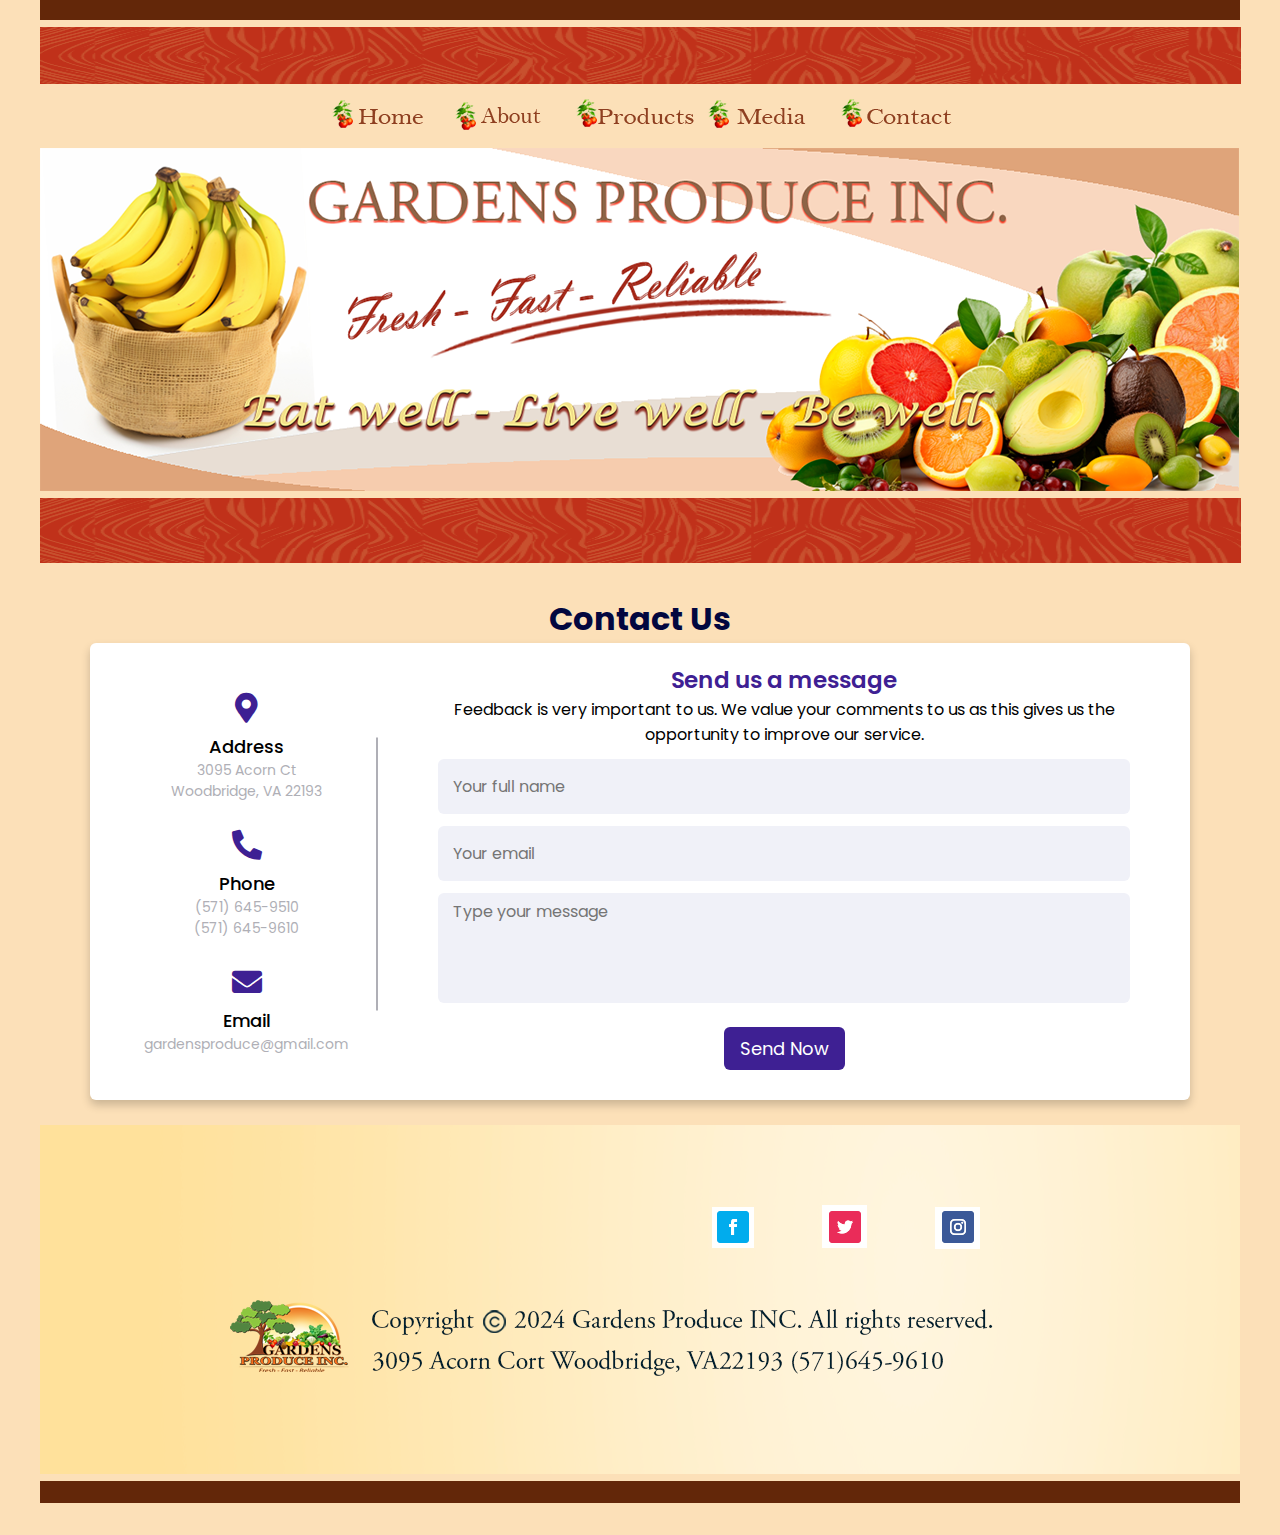
==== Contact..html @ 8fe2443d "Add files via upload" ====
<!doctype html>
<html>
<head>
<meta charset="utf-8">
<link rel="icon" type="image/png" href="images/favicon.png">
<title>Gardens Produce INC.</title>
<script type="text/javascript">
function MM_swapImgRestore() { //v3.0
  var i,x,a=document.MM_sr; for(i=0;a&&i<a.length&&(x=a[i])&&x.oSrc;i++) x.src=x.oSrc;
}
function MM_preloadImages() { //v3.0
  var d=document; if(d.images){ if(!d.MM_p) d.MM_p=new Array();
    var i,j=d.MM_p.length,a=MM_preloadImages.arguments; for(i=0; i<a.length; i++)
    if (a[i].indexOf("#")!=0){ d.MM_p[j]=new Image; d.MM_p[j++].src=a[i];}}
}

function MM_findObj(n, d) { //v4.01
  var p,i,x;  if(!d) d=document; if((p=n.indexOf("?"))>0&&parent.frames.length) {
    d=parent.frames[n.substring(p+1)].document; n=n.substring(0,p);}
  if(!(x=d[n])&&d.all) x=d.all[n]; for (i=0;!x&&i<d.forms.length;i++) x=d.forms[i][n];
  for(i=0;!x&&d.layers&&i<d.layers.length;i++) x=MM_findObj(n,d.layers[i].document);
  if(!x && d.getElementById) x=d.getElementById(n); return x;
}

function MM_swapImage() { //v3.0
  var i,j=0,x,a=MM_swapImage.arguments; document.MM_sr=new Array; for(i=0;i<(a.length-2);i+=3)
   if ((x=MM_findObj(a[i]))!=null){document.MM_sr[j++]=x; if(!x.oSrc) x.oSrc=x.src; x.src=a[i+2];}
}
</script>
<style type="text/css">
h1 {
    color: #02073F;
}
</style>
</head>
<center>
<body background="images/Backgraund_Contact.png" onLoad="MM_preloadImages('images/Home_On.png','images/Products_On.png','images/Media_On.png','images/Contact_On.png','images/About_On.png')">
<table width="1200" border="0" cellspacing="0" cellpadding="0">
  <tbody>
    <tr>
      <td colspan="7"><img src="images/Barra_Cafe.png" width="1200" height="20" alt=""/></td>
    </tr>
    <tr>
      <td colspan="7"><img src="images/redPattern.png" width="1201" height="57" alt=""/></td>
    </tr>
    <tr>
      <td width="278">&nbsp;</td>
      <td width="127"><a href="index.html" onMouseOut="MM_swapImgRestore()" onMouseOver="MM_swapImage('Image4','','images/Home_On.png',1)"><img src="images/Home_Off.png" alt="" width="127" height="50" id="Image4"></a></td>
      <td width="127"><a href="About Us.html" onMouseOut="MM_swapImgRestore()" onMouseOver="MM_swapImage('Image16','','images/About_On.png',1)"><img src="images/About_Off.png" alt="" width="127" height="50" id="Image16"></a></td>
      <td width="127"><a href="products.htlm.html" onMouseOut="MM_swapImgRestore()" onMouseOver="MM_swapImage('Image6','','images/Products_On.png',1)"><img src="images/Products_Off.png" alt="" width="127" height="50" id="Image6"></a></td>
      <td width="127"><a href="Media.htlm.html" onMouseOut="MM_swapImgRestore()" onMouseOver="MM_swapImage('Image7','','images/Media_On.png',1)"><img src="images/Media_Off.png" alt="" width="127" height="50" id="Image7"></a></td>
      <td width="146"><a href="Contact..html" onMouseOut="MM_swapImgRestore()" onMouseOver="MM_swapImage('Image8','','images/Contact_On.png',1)"><img src="images/Contact_Off.png" alt="" width="146" height="50" id="Image8"></a></td>
      <td width="268">&nbsp;</td>
    </tr>
    <tr>
      <td colspan="7"><img src="images/Banners fruits.png" width="1199" height="343" alt=""/></td>
    </tr>
  </tbody>
</table>

<table width="1200" border="0" cellspacing="0" cellpadding="0">
  <tbody>
    <tr>
      <td><img src="images/redPattern.png" width="1201" height="65" alt=""/></td>
    </tr>
  </tbody>
</table>
	
  <p>&nbsp;</p>
  <h1>Contact Us</h1>
	
	<!-- Website - www.codingnepalweb.com -->
<html lang="en" dir="ltr">
  <head>
    <meta charset="UTF-8" />
    <title>Responsive Contact Us Form | CodingLab</title>
    <link rel="stylesheet" href="style.css" />
    <!-- Fontawesome CDN Link -->
    <link rel="stylesheet" href="https://cdnjs.cloudflare.com/ajax/libs/font-awesome/5.15.2/css/all.min.css" />
    <meta name="viewport" content="width=device-width, initial-scale=1.0" />
  </head>
  <body>
    <div class="container">
      <div class="content">
        <div class="left-side">
          <div class="address details">
            <i class="fas fa-map-marker-alt"></i>
            <div class="topic">Address</div>
            <div class="text-one">3095 Acorn Ct</div>
            <div class="text-two">Woodbridge, VA 22193</div>
          </div>
          <div class="phone details">
            <i class="fas fa-phone-alt"></i>
            <div class="topic">Phone</div>
            <div class="text-one">(571) 645-9510</div>
            <div class="text-two">(571) 645-9610</div>
          </div>
          <div class="email details">
            <i class="fas fa-envelope"></i>
            <div class="topic">Email</div>
            <div class="text-one">gardensproduce@gmail.com</div>
            <div class="text-two"></div>
          </div>
        </div>
        <div class="right-side">
          <div class="topic-text">Send us a message</div>
          <p>Feedback is very important to us. We value your comments to us as this gives us the opportunity to improve our service.</p>
          <form action="#">
            <div class="input-box">
              <input type="text" placeholder="Your full name" />
            </div>
            <div class="input-box">
              <input type="text" placeholder="Your email" />
            </div>
            <div class="input-box message-box">
              <textarea placeholder="Type your message"></textarea>
            </div>
            <div class="button">
              <input type="button" value="Send Now" />
            </div>
          </form>
        </div>
      </div>
    </div>
    
</body>
</html>
	
	<table width="1200" border="0" cellspacing="0" cellpadding="0">
	  <tbody>
	    <tr>

        </tr>
      </tbody>
  </table>
	
		
<table width="1200" border="0" cellspacing="0" cellpadding="0">
  <tbody>
    <tr>

    </tr>
    <tr>

    </tr>
    <tr>
      <td><table width="1200" border="0" cellspacing="0" cellpadding="0">
        <tbody>
          <tr>

          </tr>
          <tr>
            <td><table width="1200" border="0" cellspacing="0" cellpadding="0">
              <tbody>
                <tr>
                  <td><table width="1200" border="0" cellspacing="0" cellpadding="0">
                    <tbody>
                      <tr>
                      </tr>
                    </tbody>
                  </table>
                    <table width="1200" border="0" cellspacing="0" cellpadding="0">
                      <tbody>
                        <tr>

                        </tr>
                        <tr>
                        </tr>
                      </tbody>
                    </table></td>
                </tr>
              </tbody>
            </table></td>
          </tr>
        </tbody>
      </table></td>
    </tr>
  </tbody>
</table>
	<br>
<table width="1200" border="0" cellspacing="0" cellpadding="0">
  <tbody>
    <tr>
		
    </tr>
    <tr>
      <td colspan="7"><img src="images/fb.png" alt="" width="1200" height="349" usemap="#Map"/></td>
    </tr>
    <tr>
      <td colspan="7"><img src="images/Barra_Cafe.png" width="1200" height="22" alt=""/></td>
    </tr>
  </tbody>
</table>
<p>&nbsp;</p>

<map name="Map">
  <area shape="rect" coords="677,86,709,118" href="https://www.facebook.com/" target="_blank">
  <area shape="rect" coords="789,86,823,119" href="https://twitter.com/" target="_blank">
  <area shape="rect" coords="902,86,936,120" href="https://www.instagram.com/" target="_blank">
</map>
</body>
</center>		
</html>
---- style.css ----
/* Google Font CDN Link */
@import url("https://fonts.googleapis.com/css2?family=Poppins:wght@200;300;400;500;600;700&display=swap");
* {
  margin: 0;
  padding: 0;
  box-sizing: border-box;
  font-family: "Poppins", sans-serif;
}
body {
  min-height: 100vh;
  width: 100%;
  background: #fce0b8;
  display: flex;
  align-items: center;
  justify-content: center;
}
.container {
  max-width: 1100px;
  width: 100%;
  background: #fff;
  border-radius: 6px;
  padding: 20px 60px 30px 40px;
  box-shadow: 0 5px 10px rgba(0, 0, 0, 0.2);
}
.container .content {
  display: flex;
  align-items: center;
  justify-content: space-between;
}
.container .content .left-side {
  width: 25%;
  height: 100%;
  display: flex;
  flex-direction: column;
  align-items: center;
  justify-content: center;
  margin-top: 15px;
  position: relative;
}
.content .left-side::before {
  content: "";
  position: absolute;
  height: 70%;
  width: 2px;
  right: -15px;
  top: 50%;
  transform: translateY(-50%);
  background: #afafb6;
}
.content .left-side .details {
  margin: 14px;
  text-align: center;
}
.content .left-side .details i {
  font-size: 30px;
  color: #3e2093;
  margin-bottom: 10px;
}
.content .left-side .details .topic {
  font-size: 18px;
  font-weight: 500;
}
.content .left-side .details .text-one,
.content .left-side .details .text-two {
  font-size: 14px;
  color: #afafb6;
}

.container .content .right-side {
  width: 75%;
  margin-left: 75px;
}
.content .right-side .topic-text {
  font-size: 23px;
  font-weight: 600;
  color: #3e2093;
}
.right-side .input-box {
  height: 55px;
  width: 100%;
  margin: 12px 0;
}
.right-side .input-box input,
.right-side .input-box textarea {
  height: 100%;
  width: 100%;
  border: none;
  outline: none;
  font-size: 16px;
  background: #f0f1f8;
  border-radius: 6px;
  padding: 0 15px;
  resize: none;
}
.right-side .message-box {
  min-height: 110px;
}
.right-side .input-box textarea {
  padding-top: 6px;
}
.right-side .button {
  display: inline-block;
  margin-top: 12px;
}
.right-side .button input[type="button"] {
  color: #fff;
  font-size: 18px;
  outline: none;
  border: none;
  padding: 8px 16px;
  border-radius: 6px;
  background: #3e2093;
  cursor: pointer;
  transition: all 0.3s ease;
}
.button input[type="button"]:hover {
  background: #5029bc;
}

@media (max-width: 950px) {
  .container {
    width: 90%;
    padding: 30px 40px 40px 35px;
  }
  .container .content .right-side {
    width: 75%;
    margin-left: 55px;
  }
}
@media (max-width: 820px) {
  .container {
    margin: 40px 0;
    height: 100%;
  }
  .container .content {
    flex-direction: column-reverse;
  }
  .container .content .left-side {
    width: 100%;
    flex-direction: row;
    margin-top: 40px;
    justify-content: center;
    flex-wrap: wrap;
  }
  .container .content .left-side::before {
    display: none;
  }
  .container .content .right-side {
    width: 100%;
    margin-left: 0;
  }
}

/* /// */
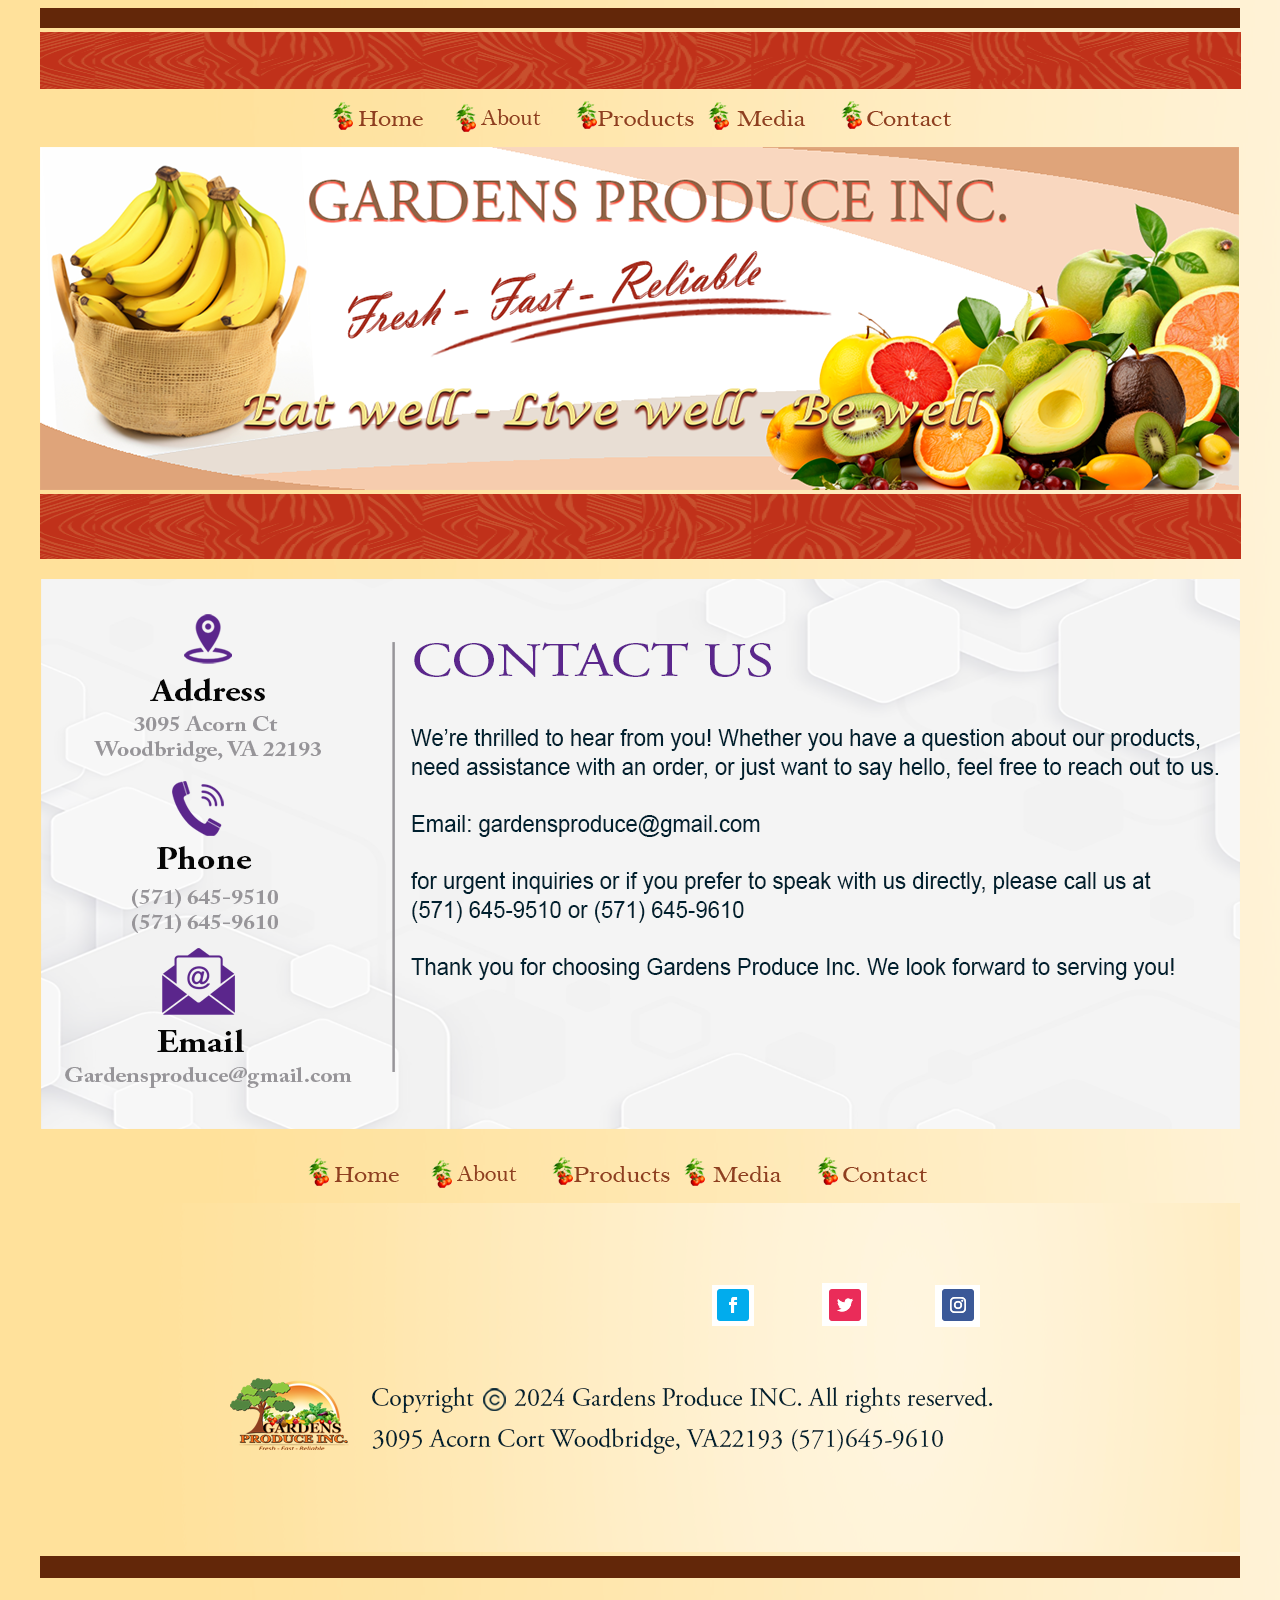
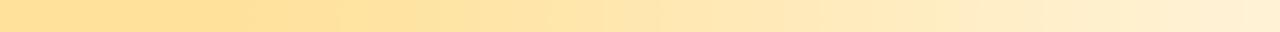
==== commit 1a60c710: "Add files via upload" ====
--- a/Contact..html
+++ b/Contact..html
@@ -66,88 +66,35 @@
   </tbody>
 </table>
 	
-  <p>&nbsp;</p>
-  <h1>Contact Us</h1>
 	
-	<!-- Website - www.codingnepalweb.com -->
-<html lang="en" dir="ltr">
-  <head>
-    <meta charset="UTF-8" />
-    <title>Responsive Contact Us Form | CodingLab</title>
-    <link rel="stylesheet" href="style.css" />
-    <!-- Fontawesome CDN Link -->
-    <link rel="stylesheet" href="https://cdnjs.cloudflare.com/ajax/libs/font-awesome/5.15.2/css/all.min.css" />
-    <meta name="viewport" content="width=device-width, initial-scale=1.0" />
-  </head>
-  <body>
-    <div class="container">
-      <div class="content">
-        <div class="left-side">
-          <div class="address details">
-            <i class="fas fa-map-marker-alt"></i>
-            <div class="topic">Address</div>
-            <div class="text-one">3095 Acorn Ct</div>
-            <div class="text-two">Woodbridge, VA 22193</div>
-          </div>
-          <div class="phone details">
-            <i class="fas fa-phone-alt"></i>
-            <div class="topic">Phone</div>
-            <div class="text-one">(571) 645-9510</div>
-            <div class="text-two">(571) 645-9610</div>
-          </div>
-          <div class="email details">
-            <i class="fas fa-envelope"></i>
-            <div class="topic">Email</div>
-            <div class="text-one">gardensproduce@gmail.com</div>
-            <div class="text-two"></div>
-          </div>
-        </div>
-        <div class="right-side">
-          <div class="topic-text">Send us a message</div>
-          <p>Feedback is very important to us. We value your comments to us as this gives us the opportunity to improve our service.</p>
-          <form action="#">
-            <div class="input-box">
-              <input type="text" placeholder="Your full name" />
-            </div>
-            <div class="input-box">
-              <input type="text" placeholder="Your email" />
-            </div>
-            <div class="input-box message-box">
-              <textarea placeholder="Type your message"></textarea>
-            </div>
-            <div class="button">
-              <input type="button" value="Send Now" />
-            </div>
-          </form>
-        </div>
-      </div>
-    </div>
-    
-</body>
-</html>
+<p><img src="images/contact_Us_png.png" width="1199" height="550" alt=""/></p>
 	
-	<table width="1200" border="0" cellspacing="0" cellpadding="0">
-	  <tbody>
-	    <tr>
+	
 
-        </tr>
-      </tbody>
-  </table>
-	
-		
 <table width="1200" border="0" cellspacing="0" cellpadding="0">
   <tbody>
     <tr>
+      <td width="254">&nbsp;</td>
+      <td width="127"><a href="index.html" onMouseOut="MM_swapImgRestore()" onMouseOver="MM_swapImage('home','','images/Home_On.png',1)"><img src="images/Home_Off.png" alt="" width="127" height="50" id="home"></a></td>
+      <td width="127"><a href="About Us.html" onMouseOut="MM_swapImgRestore()" onMouseOver="MM_swapImage('about','','images/About_On.png',1)"><img src="images/About_Off.png" alt="" width="127" height="50" id="about"></a></td>
+      <td width="127"><a href="products.htlm.html" onMouseOut="MM_swapImgRestore()" onMouseOver="MM_swapImage('products','','images/Products_On.png',1)"><img src="images/Products_Off.png" alt="" width="127" height="50" id="products"></a></td>
+      <td width="127"><a href="Media.htlm.html" onMouseOut="MM_swapImgRestore()" onMouseOver="MM_swapImage('media','','images/Media_On.png',1)"><img src="images/Media_Off.png" alt="" width="127" height="50" id="media"></a></td>
+      <td width="146"><a href="Contact..html" onMouseOut="MM_swapImgRestore()" onMouseOver="MM_swapImage('contact','','images/Contact_On.png',1)"><img src="images/Contact_Off.png" alt="" width="146" height="50" id="contact"></a></td>
+      <td width="292">&nbsp;</td>
+    </tr>
+  </tbody>
+</table>
 
+<table width="1200" border="0" cellspacing="0" cellpadding="0">
+  <tbody>
+    <tr>
     </tr>
     <tr>
-
     </tr>
     <tr>
       <td><table width="1200" border="0" cellspacing="0" cellpadding="0">
         <tbody>
           <tr>
-
           </tr>
           <tr>
             <td><table width="1200" border="0" cellspacing="0" cellpadding="0">
@@ -162,7 +109,6 @@
                     <table width="1200" border="0" cellspacing="0" cellpadding="0">
                       <tbody>
                         <tr>
-
                         </tr>
                         <tr>
                         </tr>
@@ -177,11 +123,11 @@
     </tr>
   </tbody>
 </table>
-	<br>
 <table width="1200" border="0" cellspacing="0" cellpadding="0">
   <tbody>
     <tr>
-		
+    </tr>
+    <tr>
     </tr>
     <tr>
       <td colspan="7"><img src="images/fb.png" alt="" width="1200" height="349" usemap="#Map"/></td>
@@ -201,5 +147,3 @@
 </body>
 </center>		
 </html>
-		
-		
